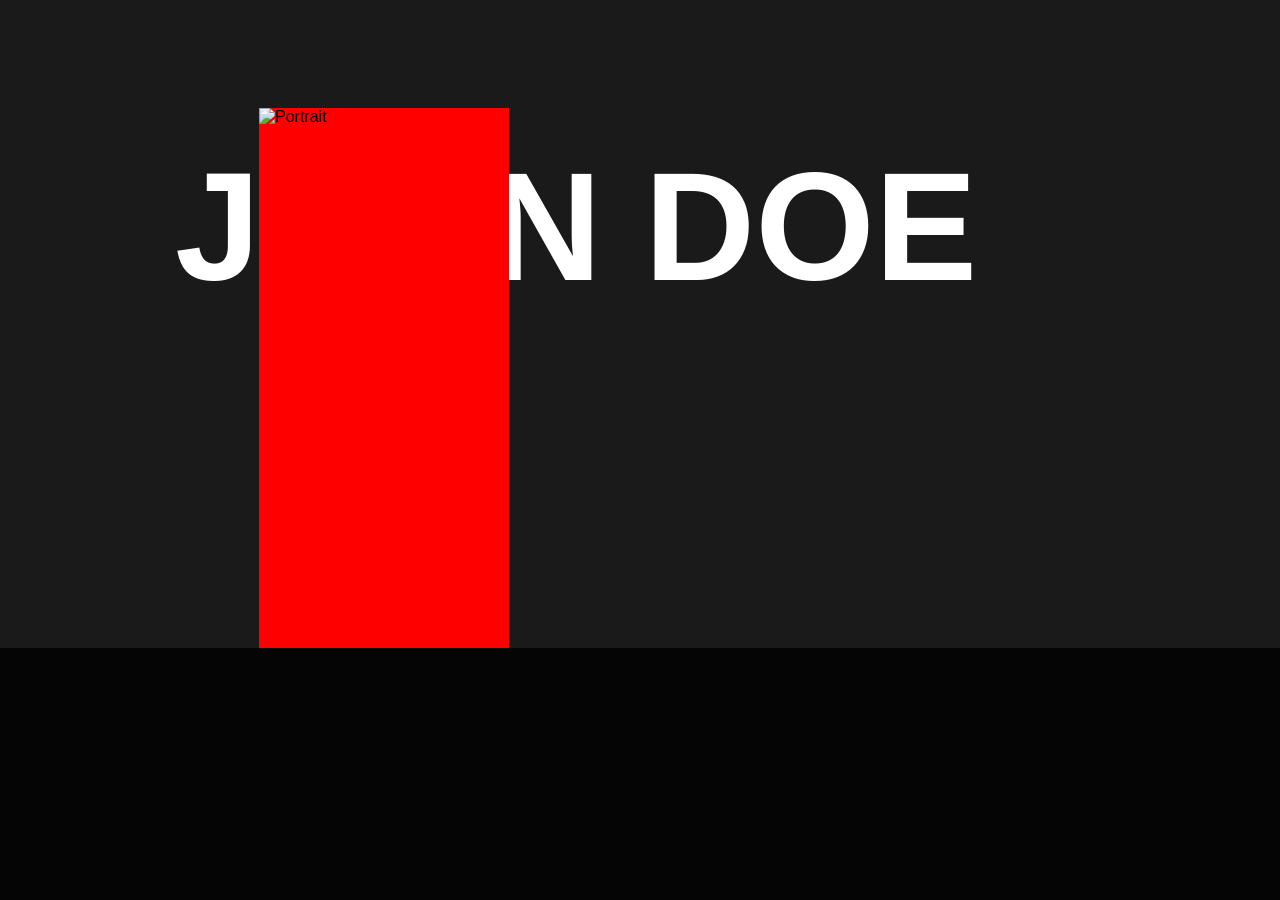
==== index.html @ 03c902c8 "Fix closing div tag in index.html" ====
<!DOCTYPE html>

<html lang="en">

<head>

    <meta charset="UTF-8">

    <meta name="viewport"
          content="width=device-width, initial-scale=1.0">

    <title>ID Portfolio</title>

    <link rel="stylesheet"
          href="./css/variables.css">

    <link rel="stylesheet"
          href="./css/global.css">

        <! THIS IS FOR HERO SECTION
    
    AN INDICATOR WHEN YOU WANT
    
    TO SEPARATE THE ENTIRE
    
    HERO HTML TO IT OWN FOLDER >

    <link rel="stylesheet"
      href="./css/sections/hero.css">

        <! THIS IS FOR HERO SECTION
    
    AN INDICATOR WHEN YOU WANT
    
    TO SEPARATE THE ENTIRE
    
    HERO HTML TO IT OWN FOLDER >

    <link rel="stylesheet"
          href="./css/responsive.css">

</head>

<body>

    
    <! THIS IS FOR HERO SECTION
    
    AN INDICATOR WHEN YOU WANT
    
    TO SEPARATE THE ENTIRE
    
    HERO HTML TO IT OWN FOLDER >


    <section class="hero">

    <div class="hero-name">

        JOHN DOE

    </div>

<div class="hero-portrait">

    <img
        src="./assets/images/portrait-placeholder.png"
        alt="Portrait"
        class="hero-portrait-image"
    >

</div> 

  </section>

    <footer>
    </footer>

    <script src="./js/app.js"></script>

</body>

</html>
---- css/variables.css ----
/* CSS Variables */
:root {
    /* Add your variables here */
}
---- css/global.css ----
* {

    margin: 0;

    padding: 0;

    box-sizing: border-box;
}

html {

    scroll-behavior: smooth;
}

body {

    min-height: 100vh;

    background: #050505;

    font-family:
    Inter,
    Arial,
    sans-serif;

    overflow-x: hidden;
}
---- css/sections/hero.css ----
/* Hero Section Styles */

.hero {

    position: relative;

    width: 100%;

    height: 55vh;

    overflow: hidden;

    background:
    #1a1a1a;

}


.hero-name {

    position: absolute;

    top: 35%;

    left: 45%;

    transform:
    translate(
        -50%,
        -50%
    );

    font-size: 12vw;

    font-weight: 600;

    color: white;

    z-index: 1;

        width: 85%;

    text-align: center;

    white-space: nowrap;

}


 .hero-portrait {

    position: absolute;

    left: 37%;

    bottom: 0;

    transform:
    translateX(-50%);

    height: 45vh;

    aspect-ratio: 3 / 4;

    width: auto;

    background:
    #ff0000;

    z-index: 2;

} 

.hero-portrait-image {

    width: 100%;

    height: 100%;

    object-fit: contain;

    display: block;

}


/* MOBILE NORMAL BROWSER */

@media (max-width: 767px) {

    .hero {

        height: 30vh;

    }

    .hero-portrait {

        width: 130px;

        height: 24vh;

        left: 32%;

    }

    .hero-name {

        font-size: 15vw;

    }

}


/* MOBILE DESKTOP BROWSER */

@media (min-width: 768px)
and
(max-width: 1199px) {

    .hero {

        height: 33vh;

    }

    .hero-portrait {

        width: 140px;

        height: 26vh;

        left: 35%;

    }

}


/* DESKTOP LAPTOP BROWSER */

@media (min-width: 1200px) {

    .hero {

        height: 72vh;

    }

    .hero-portrait {

        width: 250px;

        height: 60vh;

        left: 30%;

    }

}
---- css/responsive.css ----
/* Responsive Styles */
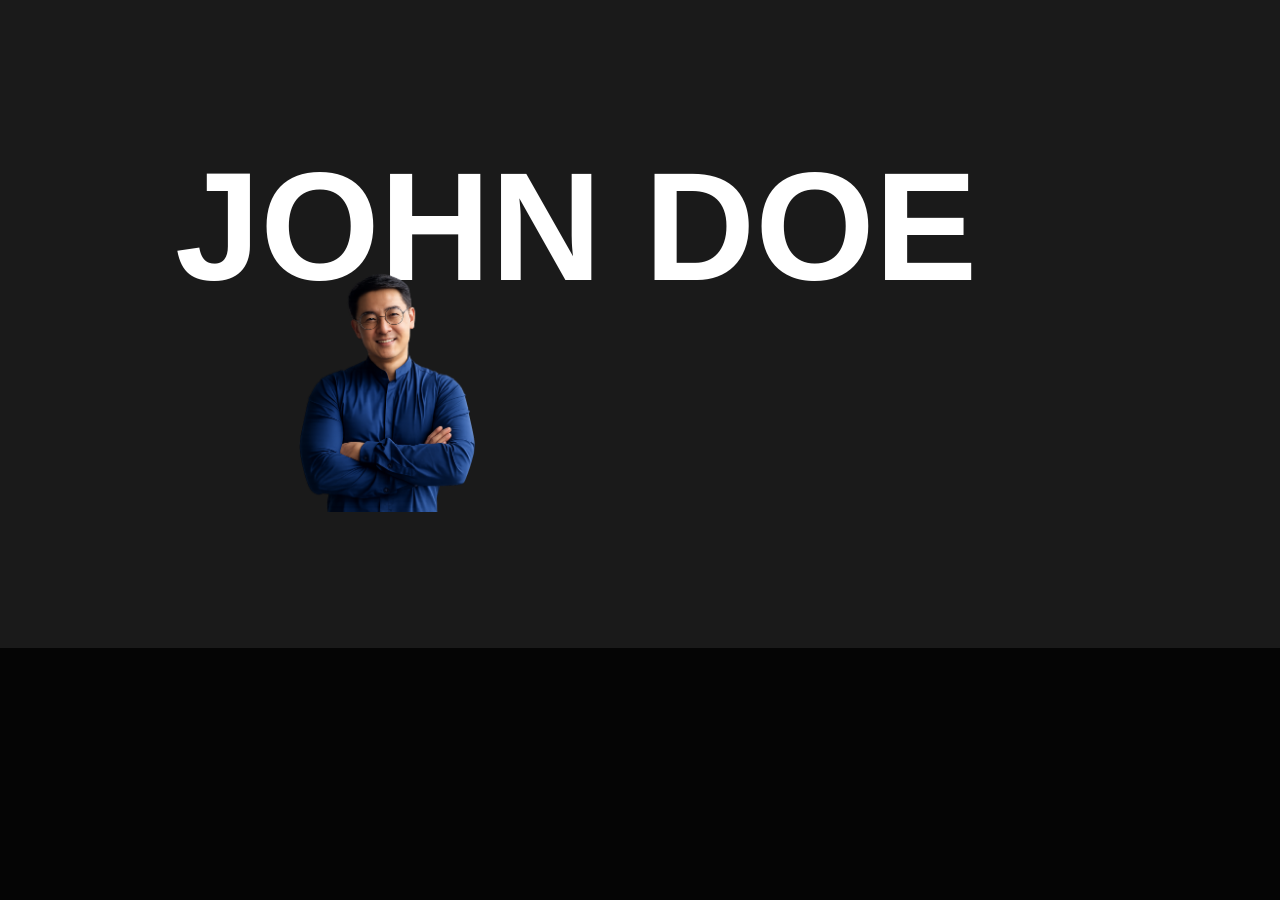
==== commit 28d221bb: "Fix comment syntax in index.html" ====
--- a/index.html
+++ b/index.html
@@ -17,24 +17,24 @@
     <link rel="stylesheet"
           href="./css/global.css">
 
-        <! THIS IS FOR HERO SECTION
+        <!-- THIS IS FOR HERO SECTION
     
     AN INDICATOR WHEN YOU WANT
     
     TO SEPARATE THE ENTIRE
     
-    HERO HTML TO IT OWN FOLDER >
+    HERO HTML TO IT OWN FOLDER -->
 
     <link rel="stylesheet"
       href="./css/sections/hero.css">
 
-        <! THIS IS FOR HERO SECTION
+        <!-- THIS IS FOR HERO SECTION
     
     AN INDICATOR WHEN YOU WANT
     
     TO SEPARATE THE ENTIRE
     
-    HERO HTML TO IT OWN FOLDER >
+    HERO HTML TO IT OWN FOLDER -->
 
     <link rel="stylesheet"
           href="./css/responsive.css">
@@ -44,13 +44,13 @@
 <body>
 
     
-    <! THIS IS FOR HERO SECTION
+    <!-- THIS IS FOR HERO SECTION
     
     AN INDICATOR WHEN YOU WANT
     
     TO SEPARATE THE ENTIRE
     
-    HERO HTML TO IT OWN FOLDER >
+    HERO HTML TO IT OWN FOLDER -->
 
 
     <section class="hero">
--- a/css/sections/hero.css
+++ b/css/sections/hero.css
@@ -65,7 +65,8 @@
     width: auto;
 
     background:
-    #ff0000;
+        transparent;
+    /* #ff0000; */
 
     z-index: 2;
 
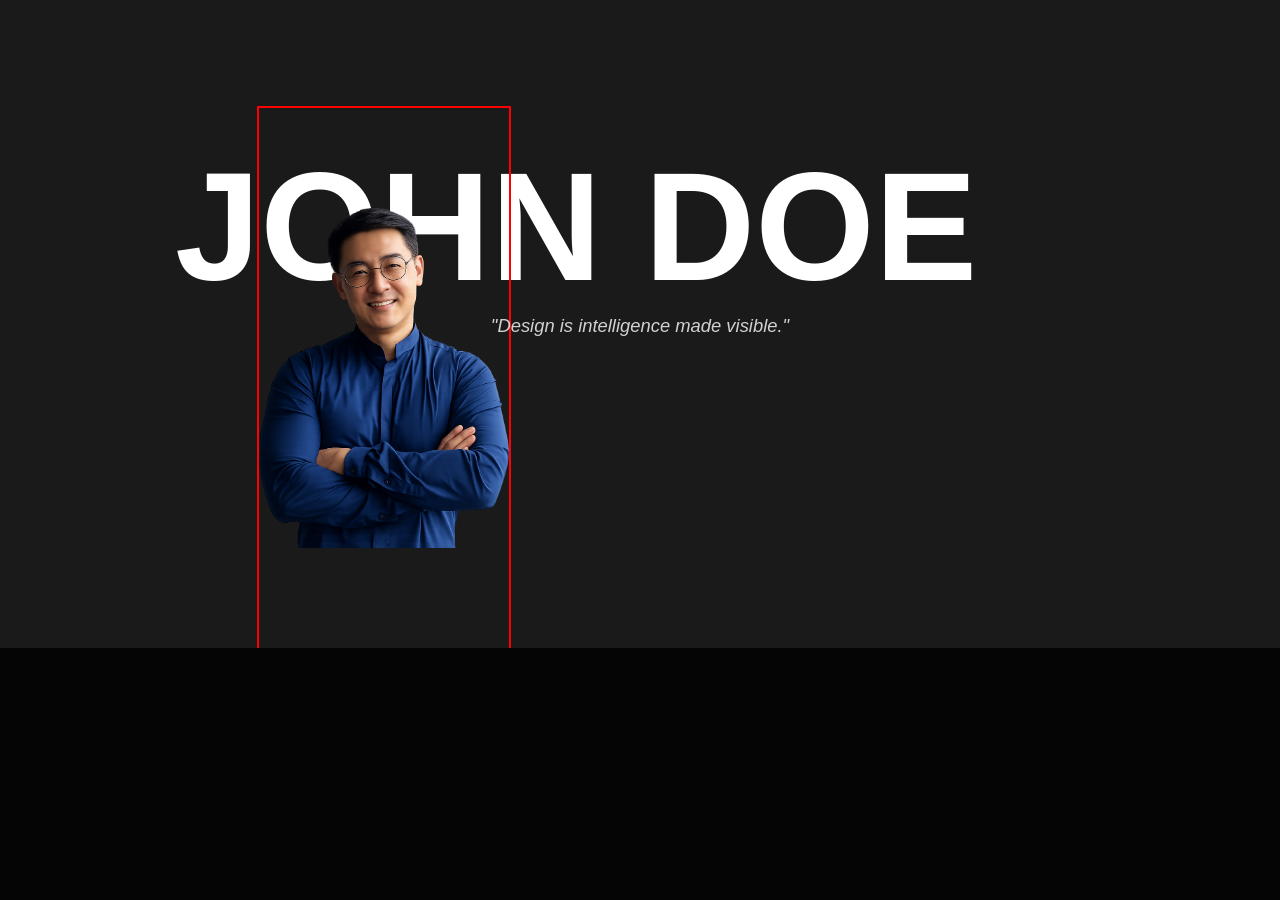
==== commit 68ca4bbc: "Add hero quote section to index.html" ====
--- a/index.html
+++ b/index.html
@@ -61,6 +61,13 @@
 
     </div>
 
+        <div class="hero-quote">
+
+    "Design is intelligence
+    made visible."
+
+</div>
+
 <div class="hero-portrait">
 
     <img
--- a/css/sections/hero.css
+++ b/css/sections/hero.css
@@ -46,8 +46,43 @@
 
 }
 
+.hero-quote {
+
+    position: absolute;
+
+    top: 48%;
+
+    left: 50%;
+
+    transform:
+    translateX(-50%);
+
+    width: 70%;
+
+    text-align: center;
+
+    color:
+    rgba(
+        255,
+        255,
+        255,
+        0.8
+    );
+
+    font-size: 1rem;
+
+    font-style: italic;
+
+    line-height: 1.6;
+
+    z-index: 3;
+
+}
+
 
  .hero-portrait {
+
+     outline: 2px solid red;
 
     position: absolute;
 
@@ -89,6 +124,16 @@
 
 @media (max-width: 767px) {
 
+    .hero-quote {
+
+    width: 85%;
+
+    font-size: 0.85rem;
+
+    top: 44%;
+
+}
+
     .hero {
 
         height: 30vh;
@@ -120,6 +165,14 @@
 and
 (max-width: 1199px) {
 
+    .hero-quote {
+
+    width: 80%;
+
+    font-size: 0.95rem;
+
+}
+
     .hero {
 
         height: 33vh;
@@ -143,6 +196,14 @@
 
 @media (min-width: 1200px) {
 
+    .hero-quote {
+
+    width: 60%;
+
+    font-size: 1.15rem;
+
+}
+
     .hero {
 
         height: 72vh;
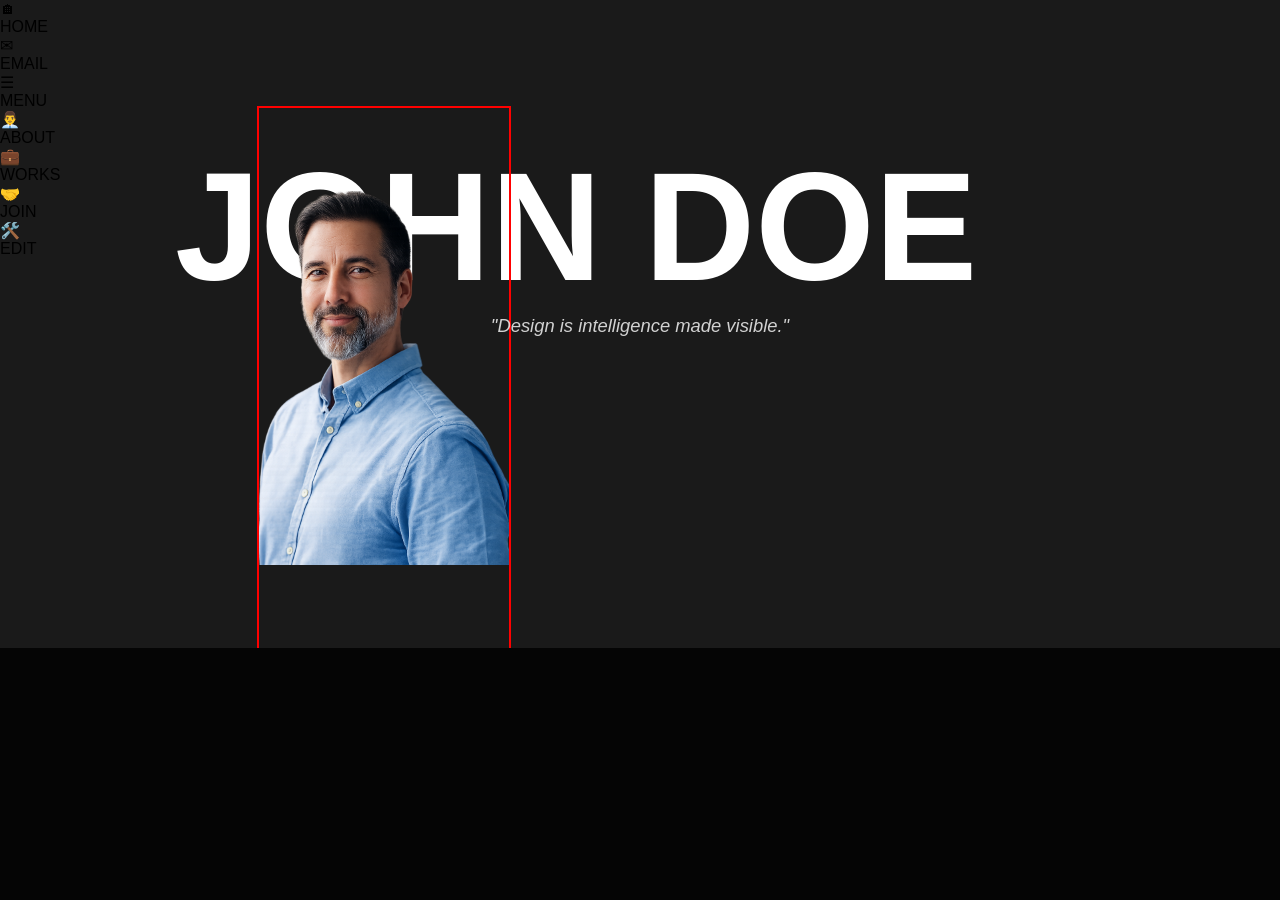
==== commit 85cec777: "Add navigation buttons to index.html" ====
--- a/index.html
+++ b/index.html
@@ -78,6 +78,194 @@
 
 </div> 
 
+
+
+
+
+        <div class="hero-nav">
+
+<div class="switch-btn"
+     data-target="./index.html">
+
+    <div class="switch-knob">
+
+        🏠︎
+
+        <span class="switch-dot"></span>
+
+    </div>
+
+   <span class="switch__base-outer"></span>
+
+<span class="switch__base-inner"></span>
+
+    <span class="switch-label">
+
+        HOME
+
+    </span>
+
+</div>
+
+
+<div class="switch-btn"
+     data-target="./works.html">
+
+    <div class="switch-knob">
+
+        ✉︎
+
+        <span class="switch-dot"></span>
+
+    </div>
+
+   <span class="switch__base-outer"></span>
+
+<span class="switch__base-inner"></span>
+
+    <span class="switch-label">
+
+        EMAIL
+
+    </span>
+
+</div>
+
+
+<div id="menu-switch"
+     class="switch-btn menu-switch">
+
+    <div class="switch-knob">
+
+        ☰
+
+        <span class="switch-dot"></span>
+
+    </div>
+
+   <span class="switch__base-outer"></span>
+
+<span class="switch__base-inner"></span>
+
+    <span class="switch-label">
+    
+
+        MENU
+
+    </span>
+
+</div>
+
+
+<div id="dropdown-menu"
+     class="dropdown-menu">
+
+
+<div class="switch-btn"
+     data-target="./works.html">
+
+    <div class="switch-knob">
+
+        👨‍💼
+
+        <span class="switch-dot"></span>
+
+    </div>
+
+   <span class="switch__base-outer"></span>
+
+<span class="switch__base-inner"></span>
+
+    <span class="switch-label">
+
+        ABOUT
+
+    </span>
+
+</div>
+
+
+<div class="switch-btn"
+     data-target="./works.html">
+
+    <div class="switch-knob">
+
+        💼
+
+        <span class="switch-dot"></span>
+
+    </div>
+
+   <span class="switch__base-outer"></span>
+
+<span class="switch__base-inner"></span>
+
+    <span class="switch-label">
+
+        WORKS
+
+    </span>
+
+</div>
+
+
+<div class="switch-btn"
+     data-target="./works.html">
+
+    <div class="switch-knob">
+
+        🤝
+
+        <span class="switch-dot"></span>
+
+    </div>
+
+   <span class="switch__base-outer"></span>
+
+<span class="switch__base-inner"></span>
+
+    <span class="switch-label">
+
+        JOIN
+
+    </span>
+
+</div>
+
+
+<div class="switch-btn"
+     data-target="./works.html">
+
+    <div class="switch-knob">
+
+        🛠️
+
+        <span class="switch-dot"></span>
+
+    </div>
+
+   <span class="switch__base-outer"></span>
+
+<span class="switch__base-inner"></span>
+
+    <span class="switch-label">
+
+        EDIT
+
+    </span>
+
+</div>
+
+
+</div>
+
+
+
+
+
+
+        
+
   </section>
 
     <footer>
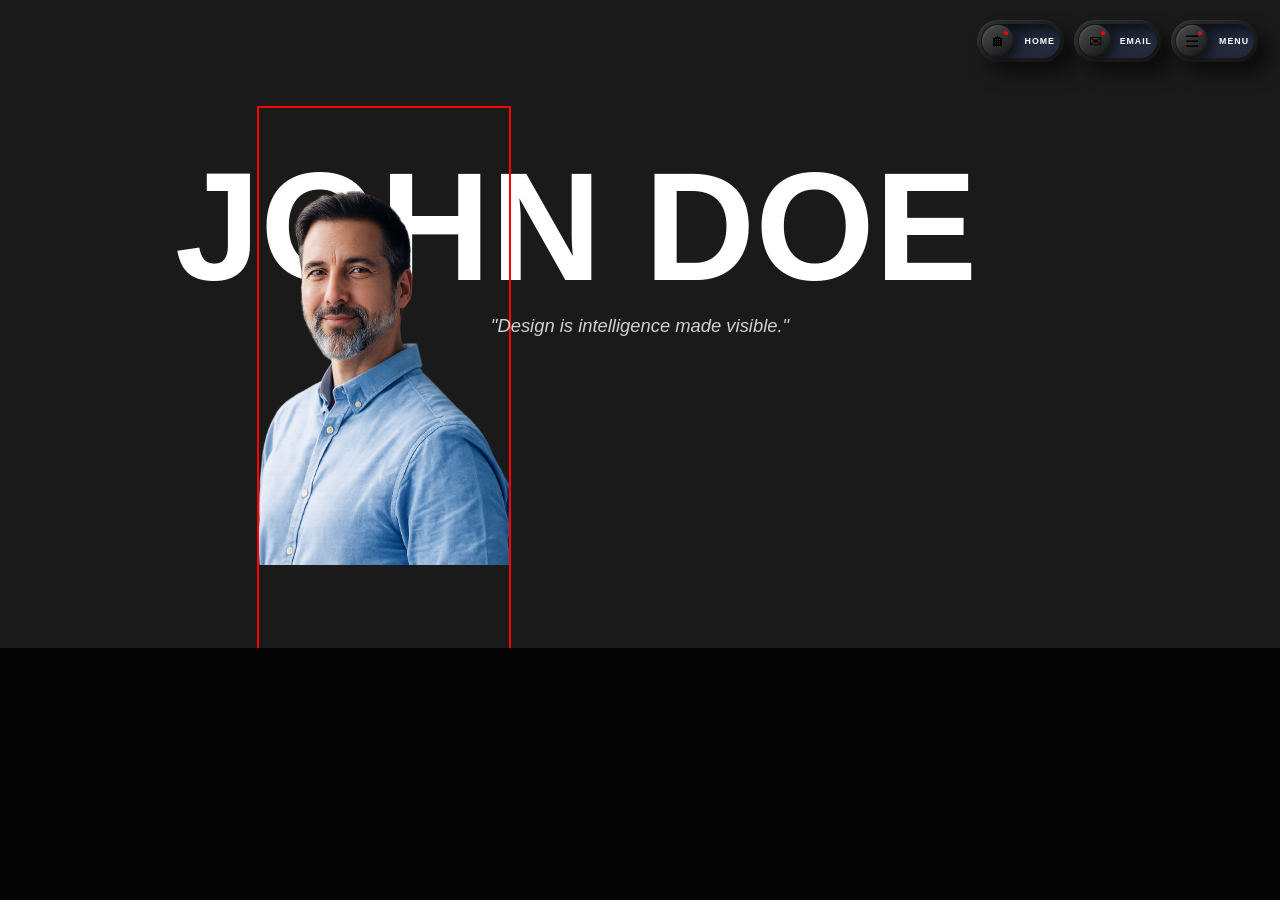
==== commit 2c354b9d: "Add neon-mode class to body element MOVEMENT ENGINE  NORMAL MODE ENGINE  NEON MODE ENGINE  USE" ====
--- a/index.html
+++ b/index.html
@@ -41,7 +41,7 @@
 
 </head>
 
-<body>
+<body class="neon-mode">
 
     
     <!-- THIS IS FOR HERO SECTION
--- a/css/sections/hero.css
+++ b/css/sections/hero.css
@@ -225,9 +225,1003 @@
 
 
 
-
-
-
-
-
-
+/* =========================
+   HERO NAVIGATION
+========================= */
+
+.hero-nav {
+
+    position: absolute;
+
+    top: 20px;
+
+    right: 22px;
+
+    display: flex;
+
+    gap: 10px;
+
+    z-index: 100;
+
+}
+
+.nav-btn {
+
+    display: flex;
+
+    align-items: center;
+
+    justify-content: center;
+
+    gap: 8px;
+
+    padding: 14px 26px;
+
+    border-radius: 999px;
+
+    border: none;
+
+    text-decoration: none;
+
+    cursor: pointer;
+
+    background:  linear-gradient(
+                 145deg,
+                 #2d2d2d,
+                 #121212   ); 
+
+
+    color: white;
+
+    font-weight: 800;
+
+    font-size: 0.9rem;
+
+    box-shadow:
+        6px 6px 14px rgba(0,0,0,.45),
+       /* inset 1px 1px 10px */
+        rgba(255,255,255,.06);
+
+    transition: all .3s ease;
+
+}
+
+.nav-btn:hover {
+
+    transform: translateY(-2px);
+
+}
+
+
+/* =====================
+   MENU DROPDOWN BUTTONS 
+========================*/
+
+.dropdown-menu {
+
+    position: absolute;
+
+/* TO RESIZE THE 
+DROPDOWN BUTTON */
+
+    top: 53px;
+
+    right: 0.2px;
+
+    display: flex;
+
+    flex-direction: column;
+
+    gap: 12px;
+
+    opacity: 0;
+
+    visibility: hidden;
+
+    transform: translateY(-15px);
+
+    transition: all .35s ease;
+
+    z-index: 99;
+
+}
+
+.dropdown-menu.active {
+
+    opacity: 1;
+
+    visibility: visible;
+
+    transform: translateY(0);
+
+}
+
+.dropdown-btn {
+
+    display: flex;
+
+    align-items: center;
+
+    justify-content: center;
+
+    gap: 10px;
+
+    z-index: 100; 
+
+    padding: 14px 20px;
+
+    text-decoration: none;
+
+    border-radius: 999px;
+
+    background:  linear-gradient(
+                 145deg,
+                 #2d2d2d,
+                 #121212   ); 
+
+    color: white;
+
+    font-weight: 600;
+
+    font-size: 0.8rem;
+
+    box-shadow:
+        6px 6px 14px rgba(0,0,0,.45),
+        inset 1px 1px 1px
+        rgba(255,255,255,.06);
+
+    transition: all .25s ease;
+
+}
+
+.dropdown-btn:hover {
+
+    transform: translateX(-4px);
+
+}
+
+
+/* ======================
+   THE MAIN SWITCH WHERE 
+   THE KNOB RESIDES IN 
+   ====================== */
+
+.switch-btn {
+
+    display: flex;
+
+    position: relative;
+
+
+/* TO RESIZE THE
+SWITCH BUTTON*/
+
+    width: 87px;
+
+    height: 42px;
+
+    border-radius: 9999px;
+
+    background:
+    linear-gradient(
+        145deg,
+        #2d2d2d,
+        #121212
+    );
+
+      box-shadow:
+        12px 12px 18px rgba(0,0,0,.55),
+        inset 1px 1px 1px 
+        rgba(255,255,255,.06); 
+
+    cursor: pointer;
+
+    overflow: hidden;
+
+    transition:
+    transform .45s ease;
+
+} 
+
+.switch-btn:hover {
+
+    transform: translateY(-3.5px);
+
+}
+
+
+/* ======================
+   THE MAIN SWITCH LABEL 
+   WHERE KNOB RESIDES IN 
+   ====================== */
+
+.switch-label {
+
+    position: absolute;
+
+    inset: 0;
+
+    display: flex; 
+
+    align-items: center;
+
+    justify-content: flex-end;
+
+    color: white;
+
+    font-weight: 600;
+
+    letter-spacing: 1px;
+
+    font-size: 0.55rem;
+
+    padding-right: 9px
+     
+}
+
+
+    /* ── Track (outer shell) ── */
+    .switch__base-outer {
+      display: block;
+      position: absolute;
+      inset: 0;
+      border-radius: 9999px;
+      background: /*#23293a*/;
+      box-shadow:
+        12px 12px 28px #12161f,
+        -8px -8px 20px #2e3650;
+      transition: box-shadow 0.45s ease;
+    }
+
+
+    /* ── Inner track recess ── */
+    .switch__base-inner {
+      display: block;
+      position: absolute;
+      inset: 4.2px;
+      border-radius: 9999px;
+      background: #1a1f2e;
+      box-shadow:
+        inset 6px 6px 10px #0e111a,
+        inset -20px -20px 30px #252c3e;
+    }
+
+
+/* ======================
+   THE KNOB RESIDING 
+   WITHIN THE MAIN SWITCH 
+   ====================== */
+
+.switch-knob {
+
+    position: absolute;
+
+    left: 5px;
+
+    top: 5px;
+
+    width: 32px;
+
+    height: 32px;
+
+    border-radius: 50%;
+
+    background:
+    linear-gradient(
+        145deg,
+        #4d4d4d,
+        #141414
+    );
+
+    box-shadow:
+
+        4px 4px 10px
+        rgba(0,0,0,.55),
+
+        -2px -2px 6px
+        rgba(255,255,255,.05),
+
+        inset 1px 1px 2px
+        rgba(255,255,255,.10),
+
+        inset -1px -1px 2px
+        rgba(0,0,0,.45);
+
+    display: flex;
+
+    align-items: center;
+
+    justify-content: center;
+
+    transition:
+    transform .35s ease;
+
+    z-index: 2;
+
+}
+
+
+/* ===============
+   THE DOT ON KNOB  
+   =============== */
+
+
+.switch-dot {
+
+    position: absolute;
+
+    top: 6px;
+
+    right: 6px;
+
+    width: 4px;
+
+    height: 4px;
+
+    border-radius: 50%;
+
+    background: red;
+
+}
+
+
+/* ========================
+   THE ACTIVE STATE OF BOTH 
+   THE DOT, LABEL & KNOB  
+   WITHIN THE MAIN SWITCH 
+   ======================== */
+
+.switch-label {
+
+    transition:
+    transform .35s ease;
+
+}
+
+.switch-btn.active .switch-label {
+
+    transform:
+    translateX(-37px);
+
+}
+
+
+
+/* ==========================
+   UNIVERSAL SWITCH ENGINE
+   (NEVER DISABLE)
+   ========================== */
+
+.switch-btn {
+
+    --knob-travel: 45px;
+
+}
+
+.switch-btn.active
+.switch-knob {
+
+    transform:
+    translateX(
+        var(--knob-travel)
+    );
+
+}
+
+
+
+/* =============================
+   COMMENTED OUT BLOCK CODE
+   FOR NEON LIGHT REPLACEMENT
+   CHECK BELOW TO RESWITCH
+   ============================ */
+/*
+
+.switch-btn.active .switch-knob {
+
+    transform:
+    translateX(
+         45px
+    );
+
+}
+*/
+
+
+/* =============================
+   COMMENTED OUT BLOCK CODE
+   FOR NEON LIGHT REPLACEMENT
+   CHECK BELOW TO RESWITCH
+   ============================ */
+/*
+.switch-btn.active .switch-dot {
+
+    background:
+    #00ff88;
+
+} 
+*/
+
+
+
+
+
+
+
+
+/* ============================
+   THIS SECTION OF BLOCK CODE IS
+   FOR SWITCH SELECTION MODE FROM
+   NORMAL SWITCH TO THE NEON LIGHT
+   SWITCH BY USERS................
+   ...............................
+   ENSURE TO CHECK THESE ELEMENT
+   ...............................
+   .switch-btn.active .switch-dot
+   .switch-btn.active .switch-knob
+
+   ................................
+   =============================== */
+
+
+
+/* ==========================
+   NORMAL MODE ENGINE
+   ========================== */
+
+body.normal-mode
+.switch-btn.active
+.switch-dot {
+
+    background:
+    #00ff88;
+
+}
+
+body.normal-mode
+.switch-btn.active {
+
+    box-shadow:
+
+        12px 12px 18px
+        rgba(0,0,0,.55),
+
+        inset 1px 1px 1px
+        rgba(255,255,255,.06);
+
+}
+
+body.normal-mode
+.switch-btn.active
+.switch-knob {
+
+    box-shadow:
+
+        4px 4px 10px
+        rgba(0,0,0,.55),
+
+        -2px -2px 6px
+        rgba(255,255,255,.05),
+
+        inset 1px 1px 2px
+        rgba(255,255,255,.10),
+
+        inset -1px -1px 2px
+        rgba(0,0,0,.45);
+
+}
+
+/* =================================
+   NEOH LIGHT SWITCH REPLACEMENT FOR 
+   THE COMMENTED OUT BLOCK CODE FOR
+   
+   .switch-btn.active .switch-dot
+   ================================ */
+
+
+body.neon-mode
+.switch-btn.active
+.switch-dot {
+
+    background:
+    #00ff88;
+
+    box-shadow:
+
+        0 0 4px #00ff88,
+
+        0 0 8px #00ff88,
+
+        0 0 14px
+        rgba(0,255,136,.60);
+
+}
+
+
+/* =================================
+   NEOH LIGHT SWITCH REPLACEMENT FOR 
+   THE COMMENTED OUT BLOCK CODE FOR
+   
+   .switch-btn.active .switch-knob
+   ================================ */
+
+
+body.neon-mode
+.switch-btn.active
+.switch-knob {
+
+    box-shadow:
+
+        0 0 6px rgba(0,255,136,.25),
+
+        0 0 14px rgba(0,255,136,.15),
+
+        4px 4px 10px rgba(0,0,0,.55),
+
+        -2px -2px 6px rgba(255,255,255,.05),
+
+        inset 1px 1px 2px rgba(255,255,255,.10),
+
+        inset -1px -1px 2px rgba(0,0,0,.45);
+
+}
+
+
+
+/* ==========================
+   NEON MODE ENGINE
+   ========================== */
+
+body.neon-mode
+.switch-btn.active {
+
+    box-shadow:
+
+        0 0 6px rgba(0,255,136,.20),
+
+        0 0 12px rgba(0,255,136,.12),
+
+        12px 12px 18px rgba(0,0,0,.55),
+
+        inset 1px 1px 1px
+        rgba(255,255,255,.06);
+
+}
+
+
+
+
+
+
+
+
+
+/* ==================================
+   THIS OVERRIDE BLOCK CODE IS FOR 
+   MOBILE NORMAL BROWSER (MNB)
+   ================================== */
+
+@media (max-width: 767px) {
+
+    /* ===========================
+       HERO NAV CONTAINER OVERRIDE
+       =========================== */
+
+    .hero-nav {
+
+        top: 8px;
+
+        right: 8px;
+
+        gap: 3px;
+
+    }
+
+
+    /* ===========================
+       DROPDOWN CONTAINER OVERRIDE
+       ============================ */
+
+    .dropdown-menu {
+
+        top: 32px;
+
+        right: 0;
+
+        gap: 4px;
+
+    }
+
+ /* =========================
+    DROPDOWN BUTTONS OVERRIDE
+    ========================= */
+
+    .dropdown-btn {
+
+        gap: 2px;
+
+        padding: 4px 6px;
+
+        font-size: 0.46rem;
+
+    }
+
+
+    /* =======================
+       SWITCH BUTTONS OVERRIDE
+       (HOME EMAIL MENU
+       ABOUT WORKS JOIN EDIT)
+       ======================= */
+
+    .switch-btn {
+
+        width: 51px;
+
+        height: 26px;
+
+        border-radius: 9999px;
+
+        -webkit-tap-highlight-color:
+        transparent;
+
+        user-select: none;
+
+        touch-action:
+        manipulation;
+
+    }
+
+
+    /* ==============
+       LABEL OVERRIDE
+       ============== */
+
+    .switch-label {
+
+        justify-content:
+        flex-end;
+
+        font-size:
+        0.32rem;
+
+        letter-spacing:
+        0.3px;
+
+        padding-right:
+        4px;
+
+    }
+
+
+    /* =============
+       KNOB OVERRIDE
+       ============= */
+
+    .switch-knob {
+
+        left: 2px;
+
+        top: 2px;
+
+        width: 20px;
+
+        height: 20px;
+
+        font-size:
+        0.55rem;
+
+    }
+
+
+    /* ============
+       DOT OVERRIDE
+       ============ */
+
+    .switch-dot {
+
+        top: 3px;
+
+        right: 3px;
+
+        width: 3px;
+
+        height: 3px;
+
+    }
+
+
+    /* =====================
+       INNER TRACK OVERRIDE
+       ===================== */
+
+    .switch__base-inner {
+
+        inset: 2px;
+
+    }
+
+
+    /* ======================
+       KNOB TRAVEL OVERRIDE
+       ====================== */
+
+    .switch-btn.active
+    .switch-knob {
+
+        transform:
+        translateX(25px);
+
+    }
+
+
+    /* ======================
+       LABEL TRAVEL OVERRIDE
+       ====================== */
+
+    .switch-btn.active
+    .switch-label {
+
+        transform:
+        translateX(-20px);
+
+    }
+
+
+    /* ======================
+       DROPDOWN WIDTH MATCH 
+       SWITCHES OVERRIDE
+       ====================== */
+
+    .dropdown-menu
+    .switch-btn {
+
+        width: 51px;
+
+        height: 26px;
+
+    }
+
+
+    /* ==========================
+       REMOVE BLUE FLASH OVERRIDE
+       ========================== */
+
+    .switch-btn,
+
+    .switch-btn *,
+
+    .switch-btn:focus,
+
+    .switch-btn:active,
+
+    .switch-btn:focus-visible {
+
+        outline: none;
+
+        -webkit-tap-highlight-color:
+        transparent;
+
+    }
+
+}
+
+
+
+
+
+
+
+
+
+
+
+
+
+
+
+
+
+
+
+
+
+
+/* ==================================
+   THIS COMMENTED OUT BLOCK CODE IS
+   A SUBSTITUTE SWITCH RESIZING 
+   OVERRIDE BLOCK CODE IS FOR 
+   MOBILE NORMAL BROWSER (MNB)
+   ================================== */
+/*
+@media (max-width: 767px) {
+
+    /* ======================
+       HERO NAV CONTAINER
+    ====================== */
+/*
+    .hero-nav {
+
+        top: 10px;
+
+        right: 10px;
+
+        gap: 4px;
+
+    }
+
+
+    /* ======================
+       DROPDOWN CONTAINER
+    ====================== */
+/*
+    .dropdown-menu {
+
+        top: 38px;
+
+        right: 0;
+
+        gap: 5px;
+
+    }
+
+
+    /* ======================
+       SWITCH BUTTONS
+       (HOME EMAIL MENU
+       ABOUT WORKS JOIN EDIT)
+    ====================== */
+/*
+    .switch-btn {
+
+        width: 60px;
+
+        height: 30px;
+
+        border-radius: 9999px;
+
+        -webkit-tap-highlight-color:
+        transparent;
+
+        user-select: none;
+
+        touch-action:
+        manipulation;
+
+    }
+
+
+    /* ======================
+       LABEL
+    ====================== */
+/*
+    .switch-label {
+
+        justify-content:
+        flex-end;
+
+        font-size:
+        0.38rem;
+
+        letter-spacing:
+        0.4px;
+
+        padding-right:
+        5px;
+
+    }
+
+
+    /* ======================
+       KNOB
+    ====================== */
+/*
+    .switch-knob {
+
+        left: 3px;
+
+        top: 3px;
+
+        width: 24px;
+
+        height: 24px;
+
+        font-size:
+        0.65rem;
+
+    }
+
+
+    /* ======================
+       DOT
+    ====================== */
+/*
+    .switch-dot {
+
+        top: 4px;
+
+        right: 4px;
+
+        width: 3px;
+
+        height: 3px;
+
+    }
+
+
+    /* ======================
+       INNER TRACK
+    ====================== */
+/*
+    .switch__base-inner {
+
+        inset: 3px;
+
+    }
+
+
+    /* ======================
+       KNOB TRAVEL
+    ====================== */
+/*
+    .switch-btn.active
+    .switch-knob {
+
+        transform:
+        translateX(30px);
+
+    }
+
+
+    /* ======================
+       LABEL TRAVEL
+    ====================== */
+/*
+    .switch-btn.active
+    .switch-label {
+
+        transform:
+        translateX(-24px);
+
+    }
+
+
+    /* ======================
+       DROPDOWN WIDTH
+       MATCH SWITCHES
+    ====================== */
+/*
+    .dropdown-menu
+    .switch-btn {
+
+        width: 60px;
+
+        height: 30px;
+
+    }
+
+
+    /* ======================
+       REMOVE BLUE FLASH
+    ====================== */
+/*
+    .switch-btn,
+
+    .switch-btn *,
+
+    .switch-btn:focus,
+
+    .switch-btn:active,
+
+    .switch-btn:focus-visible {
+
+        outline: none;
+
+        -webkit-tap-highlight-color:
+        transparent;
+
+    }
+
+}
+
+*/
+
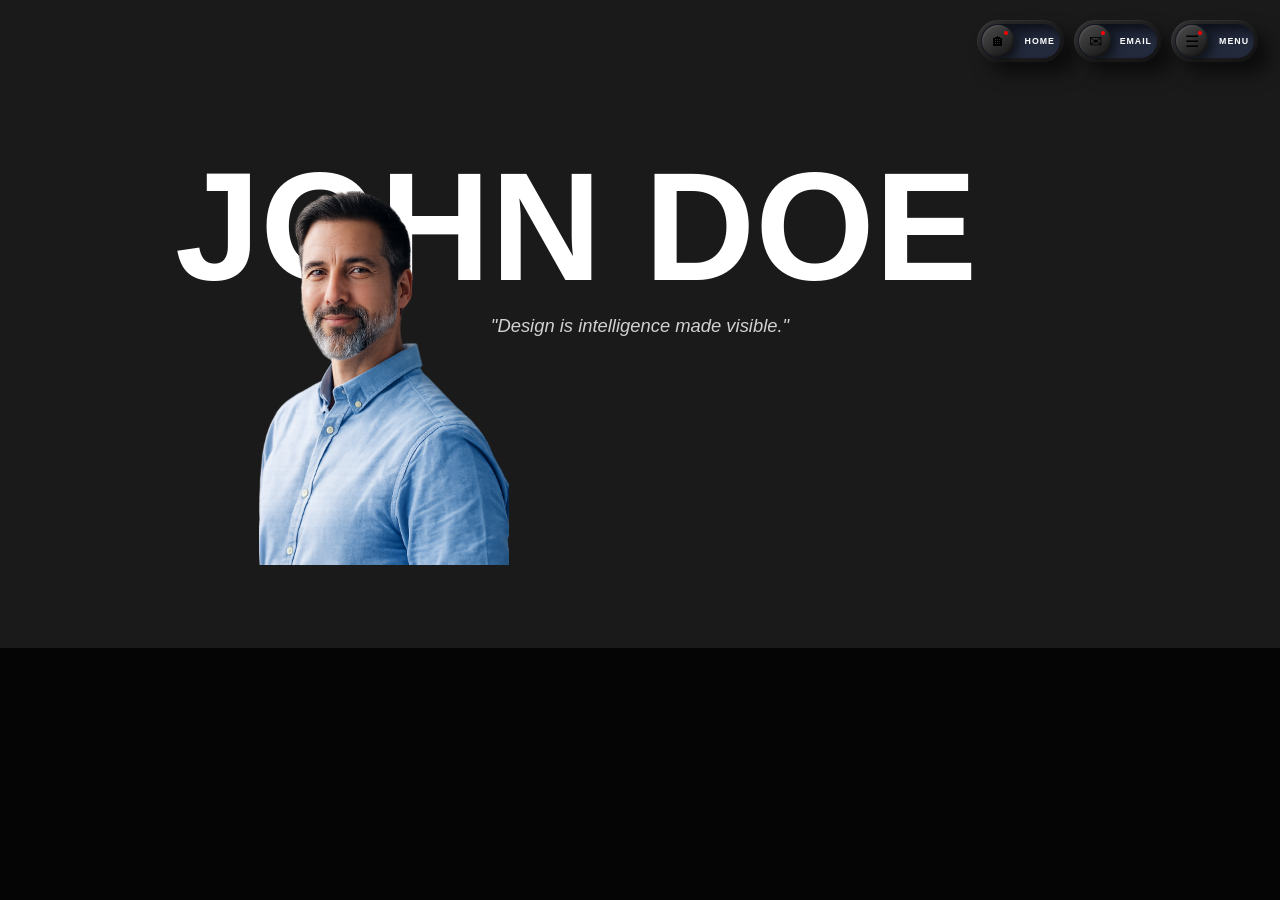
==== commit 9a94ed46: ""backup before liquid metal integration" (Refactor body class attributes in index.html) "backup befo" ====
--- a/index.html
+++ b/index.html
@@ -41,7 +41,15 @@
 
 </head>
 
-<body class="neon-mode">
+
+
+    <body class="neon-mode liquid-mode">
+
+        <body class="normal-mode">
+            
+            <body class="neon-mode">
+
+                <body class="liquid-mode">
 
     
     <!-- THIS IS FOR HERO SECTION
--- a/css/sections/hero.css
+++ b/css/sections/hero.css
@@ -81,8 +81,6 @@
 
 
  .hero-portrait {
-
-     outline: 2px solid red;
 
     position: absolute;
 
